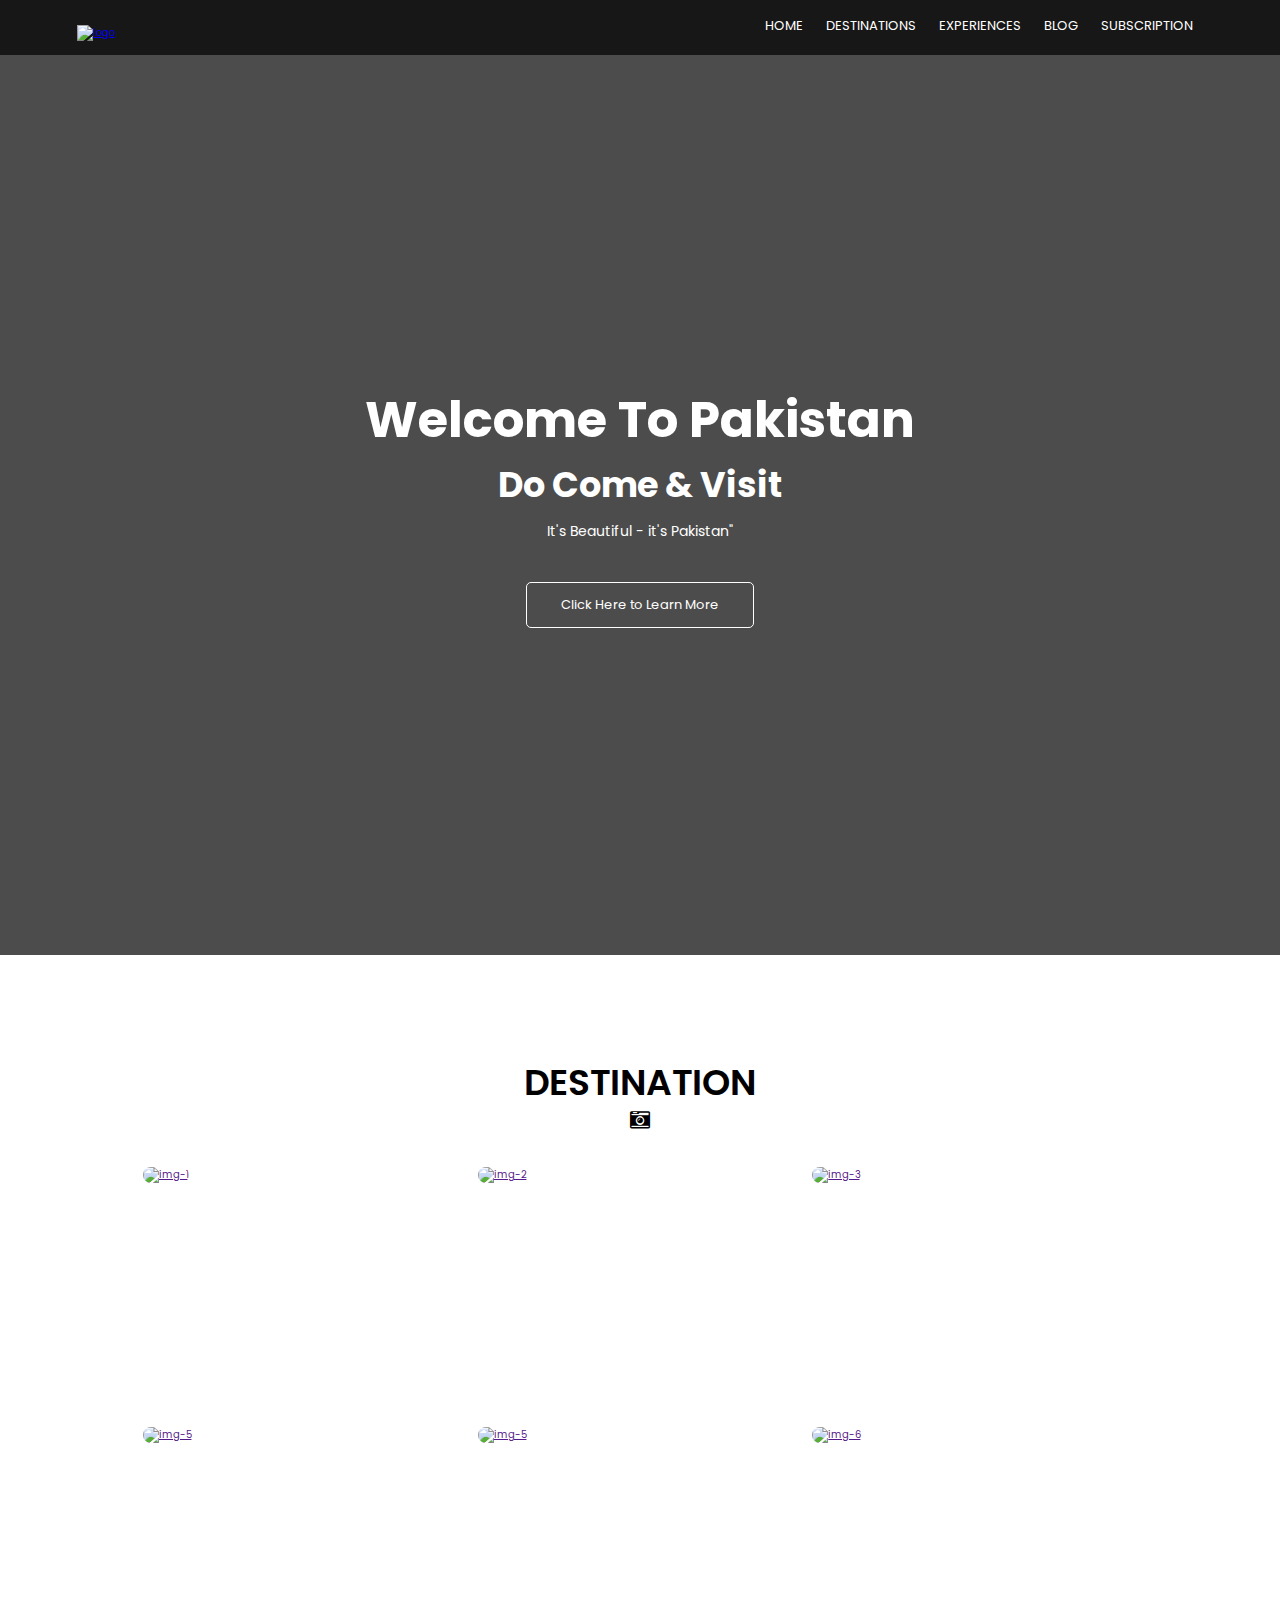
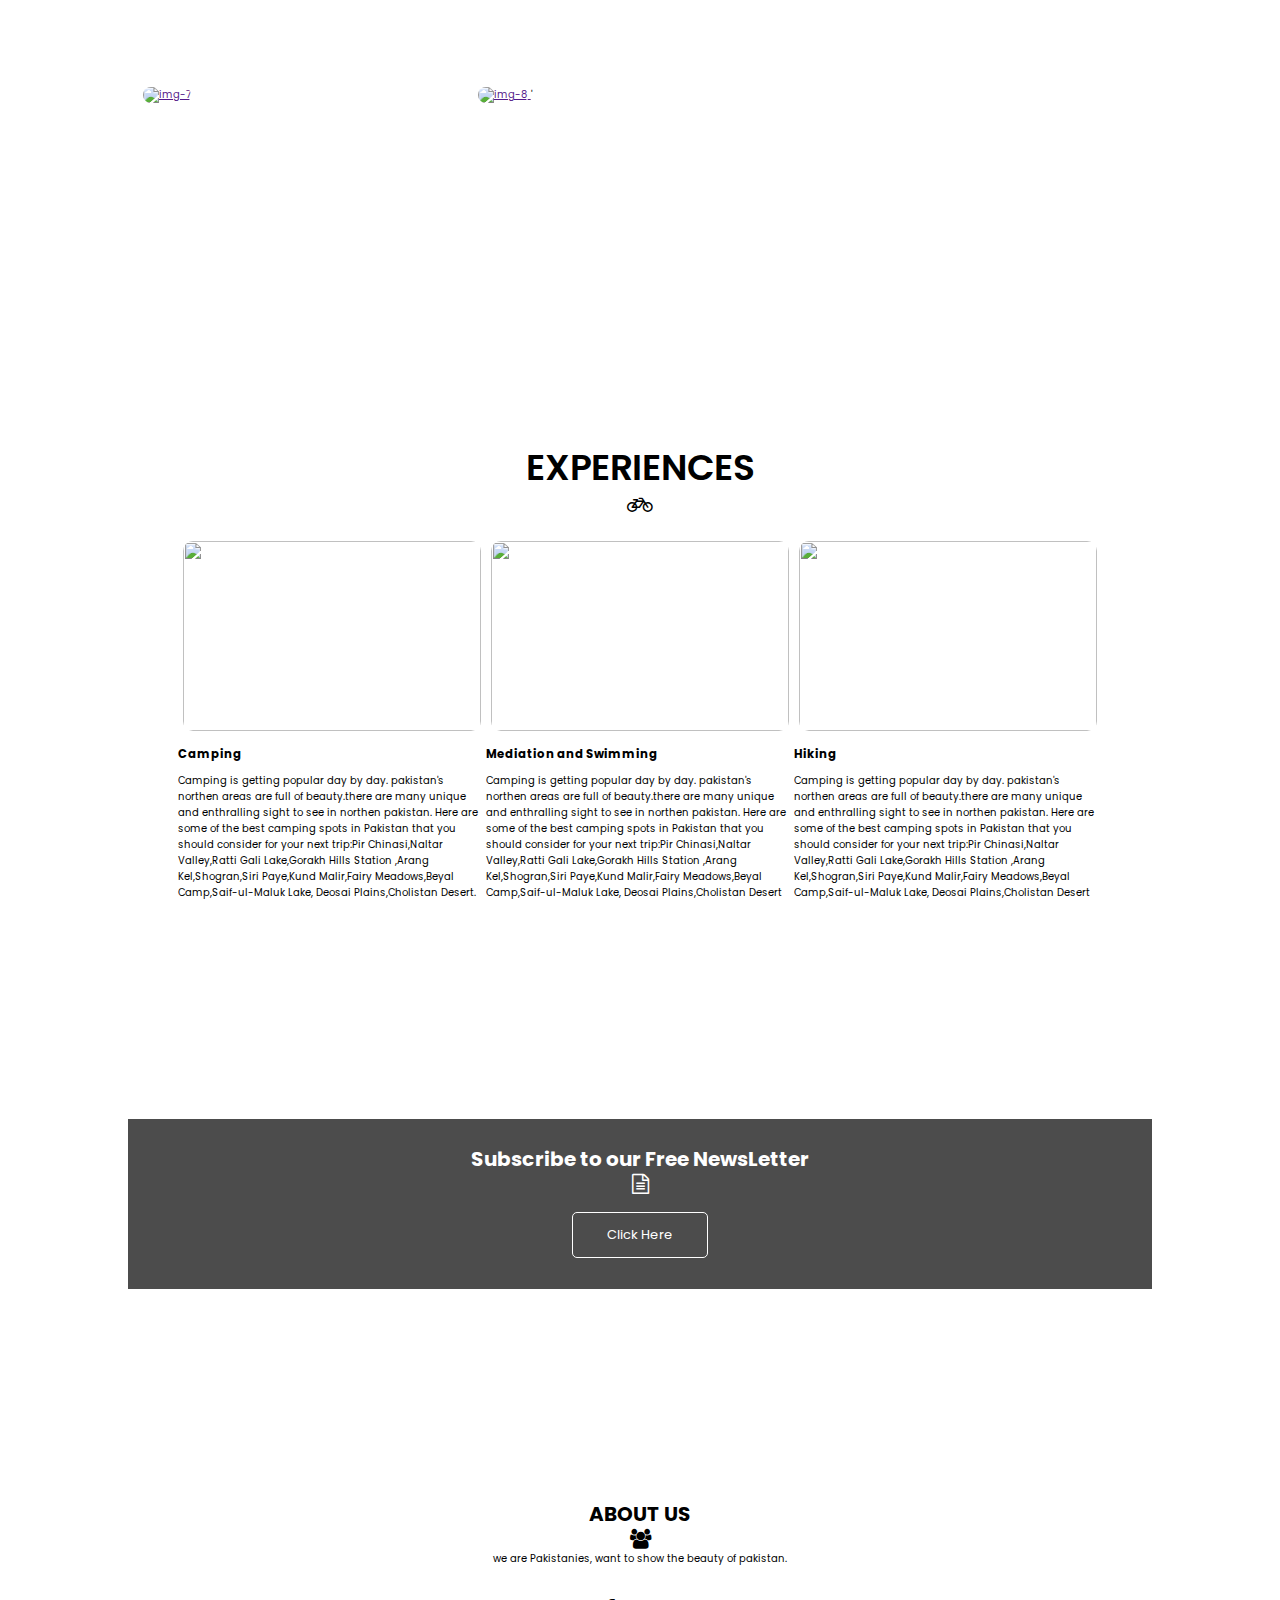
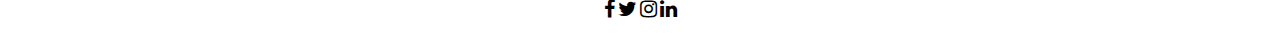
==== index.html @ 98a77273 "Update index.html" ====
<!DOCTYPE html>
<html lang="en">
<head>
    <meta charset="UTF-8">
    <meta http-equiv="X-UA-Compatible" content="IE=edge">
    <meta name="viewport" content="width=device-width, initial-scale=1.0">
  <link rel="stylesheet" href="style.css">
  <link rel="preconnect" href="https://fonts.googleapis.com">
<link rel="preconnect" href="https://fonts.gstatic.com" crossorigin>
<link href="https://fonts.googleapis.com/css2?family=Poppins:wght@200;300;600;700&display=swap" rel="stylesheet">
<link rel="stylesheet" href="https://cdnjs.cloudflare.com/ajax/libs/font-awesome/4.7.0/css/font-awesome.min.css">
<link rel="stylesheet" href="https://cdn.jsdelivr.net/npm/@fortawesome/fontawesome-free@5.15.4/css/fontawesome.min.css">
<link rel="icon" type="image/png" sizes="16x16" href="/favicon1-16x16.png">
    <title>Toursy-Northen Pakistan</title>
</head>
<body>
    <header>
        <nav>
            <!--Logo----->
            <a href="index.html"> <img src="./images/logo.png" alt="logo"></a>
           
           <!--Nav links----->
            <div class="nav-links" id="navLinks">
                <i class="fa fa-times" onclick="hideMenu()"></i>
                <ul>
                    
                    <li><a href="index.html"> HOME</a></li>
                    <li><a href="destinations.html">DESTINATIONS</a></li>
                    <li><a href="experiences.html">EXPERIENCES</a></li>
                    <li><a href="blog.html">BLOG</a></li>
                    <li><a href="subscription.html">SUBSCRIPTION</a></li>
                </ul>
            </div>


            <i class="fa fa-bars" onclick="showMenu()"></i>
        </nav>

        <!--text section----->
<main>
        <section class="text-box">
            <h3>Welcome To Pakistan</h3>
            <h1>Do Come & Visit  <span class="change_content"></span></h1>
            <p>It's Beautiful - it's Pakistan"</p>
        
        <a href="Experiences.html" class="btnone">Click Here to Learn More</a> 
        
    </section>
</main>
</header>

<!---destinations---->
<div class="dest-sec">
    <h1>DESTINATION</h1> <span><i class="fa fa-camera-retro fa-2x"></i></span>

</div>
<br><br>
            <div class="img_destinations">
                <div class="image">
                <a class="img-1" href=""> 
                       
                   <img src="./images/bumb1.jpg" alt="img-1" width="600px" height="400px"></a>
                   <div class="layer">
                   <h3> BAMBOORAT</h3>
                </div>

                </div>

                <div class="image">
                <a class="img-2" href="">
                    <img src="./images/shang2.jpg" alt="img-2"  width="400px" height="400px"> </a>
                    <div class="layer">
                        <h3> SHANGRILLA</h3>
                     </div>
                </div>

                <div class="image">
                <a class="img-3" href="">
                    <img src="./images/bumb2.jpg" alt="img-3"  width="600px" height="400px"> </a>
                    <div class="layer">
                        <h3> AYUN</h3>
                     </div>
                </div>
                <div class="image"> 
                    <a class="big-stretch" href="">
                        <img src=":/images/GILGIT.jpg" alt="img-5" > </a>
                        <div class="layer">
                            <h3> GILGIT</h3>
                         </div>
                    </div>  
                <div class="image"> 
                <a class="h-stretch" href="">
                    <img src=":/images/hunza 1.jpg" alt="img-5" > </a>
                    <div class="layer">
                        <h3> HUNZA</h3>
                     </div>
                </div>  

                <div class="image" >    
                <a class="img-6" href="">
                    <img src="./images/neel2.jpg" alt="img-6"  width="400px" height="400px"> </a>
                    <div class="layer">
                        <h3> NEELUM VALLEY</h3>
                     </div>
                </div>

                <div class="image">    
                <a class="h-stretch" href="">
                    <img src="./images/nal2.jpg" alt="img-7"  > </a>
                    <div class="layer">
                        <h3> NALTAR VALLEY</h3>
                     </div>
                </div>

                <div class="image">          
                <a class="v-stretch" href="">
                    <img src="./images/shang1.jpg" alt="img-8"  > </a>
                    <div class="layer">
                        <h3> SHANGRILLA</h3>
                     </div>'
            
                </div>
            </div>




            
        <!--Experiences----->

        <section class="expereinces">
            <h1>EXPERIENCES</h1> <span><i class="fa fa-bicycle fa-2x"></i></span>
            <br><br>

            <div class="row">
                <div class="exp-col">
                    <img src="./images/1.jpg" >
                    <h3>Camping</h3>
                    <p>Camping is getting popular day by day. pakistan's northen 
                        areas are full of beauty.there are many unique and enthralling sight to see in northen pakistan.
                        Here are some of the best camping spots in Pakistan that you should consider for your next trip:Pir Chinasi,Naltar Valley,Ratti Gali Lake,Gorakh Hills Station
,Arang Kel,Shogran,Siri Paye,Kund Malir,Fairy Meadows,Beyal Camp,Saif-ul-Maluk Lake,
Deosai Plains,Cholistan Desert.
                    </p>

                </div>
                <div class="exp-col">
                    <img src="./images/2.jpg" >
                    <h3>Mediation and Swimming</h3>
                    <p>Camping is getting popular day by day. pakistan's northen 
                        areas are full of beauty.there are many unique and enthralling sight to see in northen pakistan.
                        Here are some of the best camping spots in Pakistan that you should consider for your next trip:Pir Chinasi,Naltar Valley,Ratti Gali Lake,Gorakh Hills Station
,Arang Kel,Shogran,Siri Paye,Kund Malir,Fairy Meadows,Beyal Camp,Saif-ul-Maluk Lake,
Deosai Plains,Cholistan Desert
                    </p>

                </div>
                <div class="exp-col">
                    <img src="./images/3.jpg" >
                    <h3>Hiking</h3>
                    <p>Camping is getting popular day by day. pakistan's northen 
                        areas are full of beauty.there are many unique and enthralling sight to see in northen pakistan.
                        Here are some of the best camping spots in Pakistan that you should consider for your next trip:Pir Chinasi,Naltar Valley,Ratti Gali Lake,Gorakh Hills Station
,Arang Kel,Shogran,Siri Paye,Kund Malir,Fairy Meadows,Beyal Camp,Saif-ul-Maluk Lake,
Deosai Plains,Cholistan Desert
                    </p>

                </div>
            </div>
        </section>
<br><br><br><br>
<br>
        <!--Subscription----->
        <div class="SUBSCRIPTION">
            <h1>Subscribe to our Free NewsLetter</h1> <span><i class="fa fa-file-text-o fa-2x"></i></span>
            <br><br>
            <a href="subscription.html" class="btnone">Click Here</a> 
            </div>
            
             <!--About Us----->
        <div class="aboutus">
            
            <h1>ABOUT US</h1> <i class="fa fa-users fa-2x" ></i></span>
            <p> we are Pakistanies, want to show the beauty of pakistan.</p>
            <br><br>
            
            <div class="icons">

               <a href=""><i class="fa fa-facebook fa-2x" ></i></a> 
               <a href=""><i class="fa fa-twitter fa-2x" ></i></a>
               <a href=""><i class="fa fa-instagram fa-2x" ></i></a>
                <a href=""><i class="fa fa-linkedin fa-2x"></i></a>

            </div>
            </div>
            
        
    <!--javascript for Toggle Menu----->
    <script>
        var navLinks=document.getElementById("navLinks");
    function showMenu()
    {
        
        navLinks.style.right="0";
        
    }
    function hideMenu()
    {
        navLinks.style.right="-200px";
        
    }
    </script>
</body>
</html>
---- style.css ----
* { margin : 0; padding:0; box-sizing: border-box;
    font-family: 'Poppins', sans-serif; }

    html { 
    
        font-size: 62.5%;
       
            overflow-x: hidden;
            
     }
     body
     {
        overflow-x: hidden;
       
        
     }


header{
min-height:100vh;
width:100%;
background-image: linear-gradient(rgba(0, 0, 0, 0.7), rgba(0, 0, 0, 0.7)), url("./images/bg.jpg");
background-position: center;
background-size: cover;
position: relative;
}

nav{
    width: 100%;
    height:5.5rem;
    background-image: linear-gradient(rgba(0, 0, 0, 0.7), rgba(0, 0, 0, 0.7));
display:flex;
    padding:2% 6%;
    align-items: center;
    justify-content:space-between;
}

nav img{
width:15rem;
padding-top: 1rem;

}

.nav-links{

flex:1;
text-align:right;

}
.nav-links ul li
{
list-style: none;
display: inline-block;
padding:2rem 1rem;
position:relative;


}
.nav-links ul li a{
    color:white;
    text-decoration: none;
    font-size:1.3rem;
    
}


.nav-links ul li::after
{
    content:'';
    width:0%;
    height:3px;
    background-color:green;
    margin:auto;
    display:block;
    transition:0.5s;

}

.nav-links ul li:hover:after
{
    
    width:100%;
}


main
{
    width:100%;
    min-height:100vh;
    display:flex;
    justify-content:center;
    align-items:center;
}
.text-box
{
    text-align:center;
    color:white;
    display:block;
}
.text-box h3
{
font-size:5rem;
}

.text-box h1
{
font-size:3.5rem;
}
.text-box p
{
margin: 10px 0 40px;
font-size:1.4rem;

}
.change_content::after
{
    content:'';
    animation: changeantext 15s infinite linear;
    color:green;
}
@keyframes changeantext
{
    0%{
        content:"Naltar valley";
    }

    20%{
        content:"Neelum Valley";
    }
    35%{
        content:"Shangrila resort";
    }

    55%{
        content:"Gojal Valley";
    }

    65%{
        content:"Deosai Plains";
    }

    75%{
        content:"Rama Meadow";
    }

    85%{
        content:"Siri Paye";
    }
    100%{
        content:"Bamburet Valley";
    }

}

.btnone
{

display: inline-block;
text-decoration: none;
color:white;
border: 0.1rem solid white;
padding: 1.2rem 3.4rem;
font-size:1.3rem;
background:transparent;
border-radius:0.5rem;
position:relative;
cursor: pointer;
transition:1s;
}
.btnone:hover
{
    border:1px solid;
    background-color:green;
}
nav .fa{
display:none;
}

@media(max-width:700px){
    .text-box h1
    {
    font-size:2rem;
    }
    .text-box h3
{
font-size:3rem;
}

.nav-links ul li
{
    display: block;
}
.nav-links
{
position:fixed;
  text-align:left;
  top:0;
  right:-200px; /*to hide menu*/
  background-color:green;
  z-index:2;
  transition: 1s;
}

nav .fa{
    display:block;
    color:white;
    margin:0.5rem;
    font-size:1.2rem;
    cursor: pointer; 
}
.nav-link ul
{
    padding: 3rem;
}
}

@media(max-width:530px) {

.SUBSCRIPTION
{

    margin: 40rem auto;

}
}

@media(max-width:400px)
{
    .SUBSCRIPTION
    {
        
     
   top: 10rem;
   
    }
    .btnone
    {
        padding-bottom: -1rem;
    }
}
@media(max-width:300px)
{
    .SUBSCRIPTION
    {
        
     
   top: 20rem;
   
    }
    .btnone
    {
        padding-bottom: -1rem;
    }
}


.dest-sec h1
{
    font-size:3.6rem;
    font-weight:600; 

}

.dest-sec
{
width:100%;
text-align:center;
margin:auto;
padding-top: 10rem;
display: block;
}


.img_destinations
   {
    padding: 0.3rem;
    max-width: 100rem;
    margin: 0 auto;
    display: grid;
    grid-template-columns:  repeat(auto-fit, minmax(25rem,1fr)) ;
    grid-auto-rows: 25rem;
    grid-gap: 1rem;
    grid-auto-flow: dense;
    box-sizing: border-box;
   }

   .img_destinations img{
       width: 100%;
       height: 100%;
       object-fit: cover;
       margin-bottom: 1rem;
       transition: transform(0.5 linear);
       border-radius: 1.5rem;
      transition: 1s;
     
     
   }
  


.image
{
    position:relative;
}
.layer{
    background:transparent;
    position:absolute;
    border-radius: 1.5rem;
    width:100%;
    height:100%;
    top:0;
    text-align:center;
    color:white;
    overflow:hidden;
    transition:0.5s
}
.layer:hover{
    background:rgba(13, 172, 61, 0.7);
   
}
.layer h3
{
    width:100%;
    font-weight:500;
    color:white;
    font-size:2.6rem;
    position: absolute;
    opacity: 0;
   
    transition:0.5s;
    bottom:0;
    left: 0;
   
    
}

.layer:hover h3
{
   bottom:49%;
   opacity: 1; 
}

/*******Experiences*******/

.expereinces h1
{
    font-size:3.6rem;
    font-weight:600; 
}


.expereinces
{
width:100%;height:100%;
text-align:center;
margin:auto;
padding-top: 10rem;
display: block;
}

.row
{
    padding: 0.3rem;
    max-width: 100rem;
   
    margin: 0 auto;
    display:flex;
    justify-content:center;
}
.exp-col
{
    
flex-basis: 31%;
border-radius:1rem;
text-align:left;

}
.exp-col img{
    width:100%;
    height:100%;
    border-radius:1.5rem;
    padding:0.5rem;
   object-fit: cover;
    
}

.exp-col h3
{
    margin: 1rem 0 1rem 0;
}

.SUBSCRIPTION
{
    margin: 30rem auto;
    width:80%;
    height: 17rem;
    background-image: linear-gradient(rgba(0, 0, 0, 0.7), rgba(0, 0, 0, 0.7)), url('images/f.jpg');
    text-align: center;
    background-position: center;
    background-size: cover;
    position: relative;
    color:white;
    display:block;
    
}

.SUBSCRIPTION h1{
    padding-top: 2.5rem;
}


.aboutus
{
    width: 100%;
    text-align: center;
    padding:3rem 0;
    display:block;
    margin-top: -12rem;

}

.aboutus h4
{
font-size:3rem;
    margin-top: -33rem;
    font-weight: bold;
}

.icons .fa
{
   color:black;
    text-decoration: none;
    cursor: pointer;
}


/********subheader******/
.subheader
{
    height:50vh;
    width:100%;
    background-image: linear-gradient(rgba(0, 0, 0, 0.7), rgba(0, 0, 0, 0.7)), url("./images/other.jpg");
background-position: center;
background-size: cover;

color:white;
}

.subheader h1
{
    margin:10rem;
    font-size: 2rem;
    text-align: center;
}

/********blog******/

.blog-content
{
    width:80%;
    margin :auto;
    padding-top:6rem; 
    
  
    
}
.blog-content .row
{
    display: flex;
   
}

.blog-left{
flex-basis: 65%;

}
.blog-left img{
    width:100%;
    
}
.blog-left h2
{
    color:black;
    margin:30px 0;
    font-weight: 600%;
}

.blog-left
{
    color:black;
}
.blog-left .btnone
{
    color:black;
    border-color:green;
    padding-bottom: 1rem;;
}

.blog-right
{
flex-basis: 32%;
background-color:rgb(255, 255, 255);
margin-left:3rem;
}
.blog-right h3
{
    background-color:green;
    color:black;
    padding:7px 0;
    margin-bottom:2rem;
    text-align: center;
}
    .blog-right div{
        display:flex;
        justify-content:space-between;
        align-items: center;
        padding:0.8rem;
       box-sizing: border-box;
       

    }

.comment-box{
border:1px solid rgb(160, 159, 159);
margin:50px 0;
Padding: 10px 20px;
font-size:1.6rem;

}
.comment-box h3
{
    text-align:left;
}

.comment-form input, .comment-form textarea
{
width:100%;
padding:1rem;
margin:1.5rem 0;
box-sizing: border-box;
border:1px none;
background-color:rgb(226, 224, 224);

}


.sub-box
{
  width:40%;
  height:40%;
        border:1px solid rgb(160, 159, 159);
        margin-top:7rem; margin-left:10%;
        Padding: 10px 20px;
        font-size:1.6rem;
        transform:translateX(50%);
        text-align:center;
        }
.sub-box h3
{
margin-top:7rem;
        text-align:center;
        }
        
.comment-form input
{
width:50%;
padding:1rem;
margin:1.5rem 0 1.5rem ;
box-sizing: border-box;
border:1px none;
background-color:rgb(226, 224, 224);

}

    .sub-box .btnone
{
    color:black;
    border-color:green;
    padding-bottom: 1rem;;
}
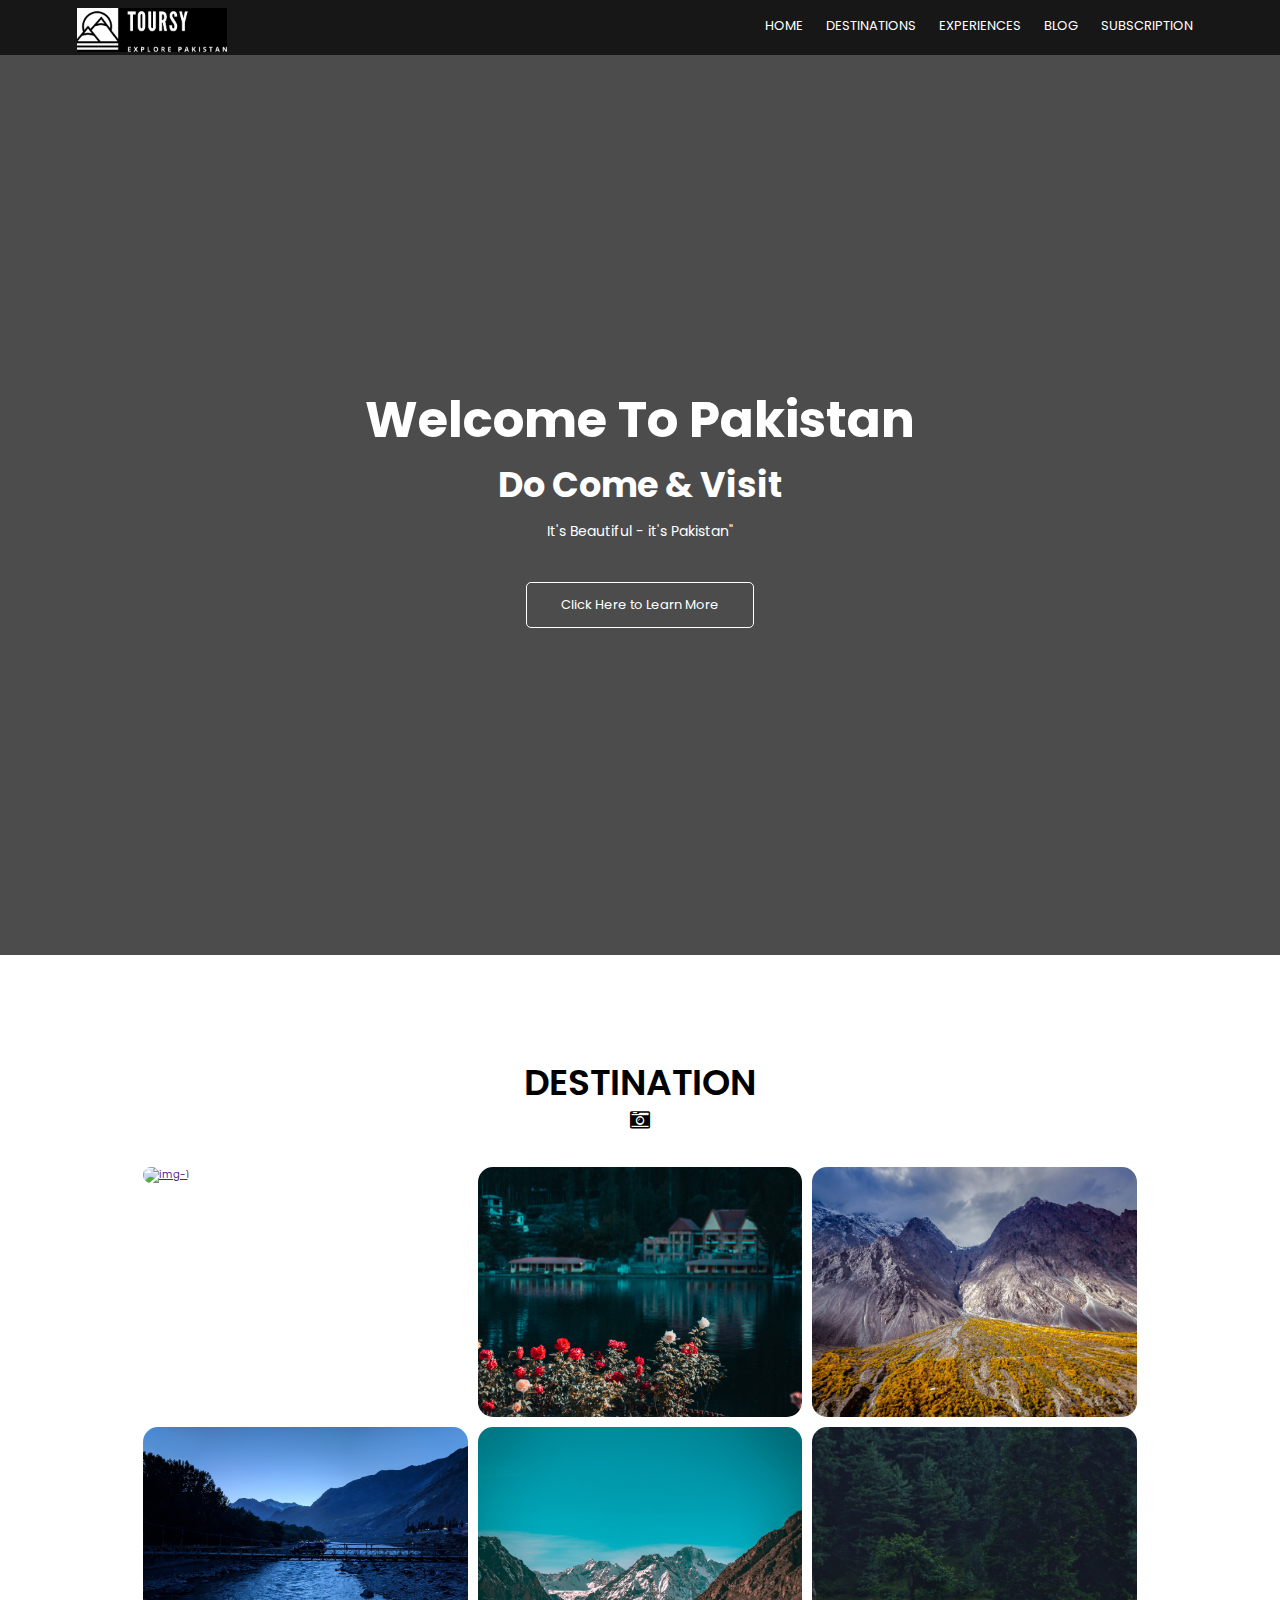
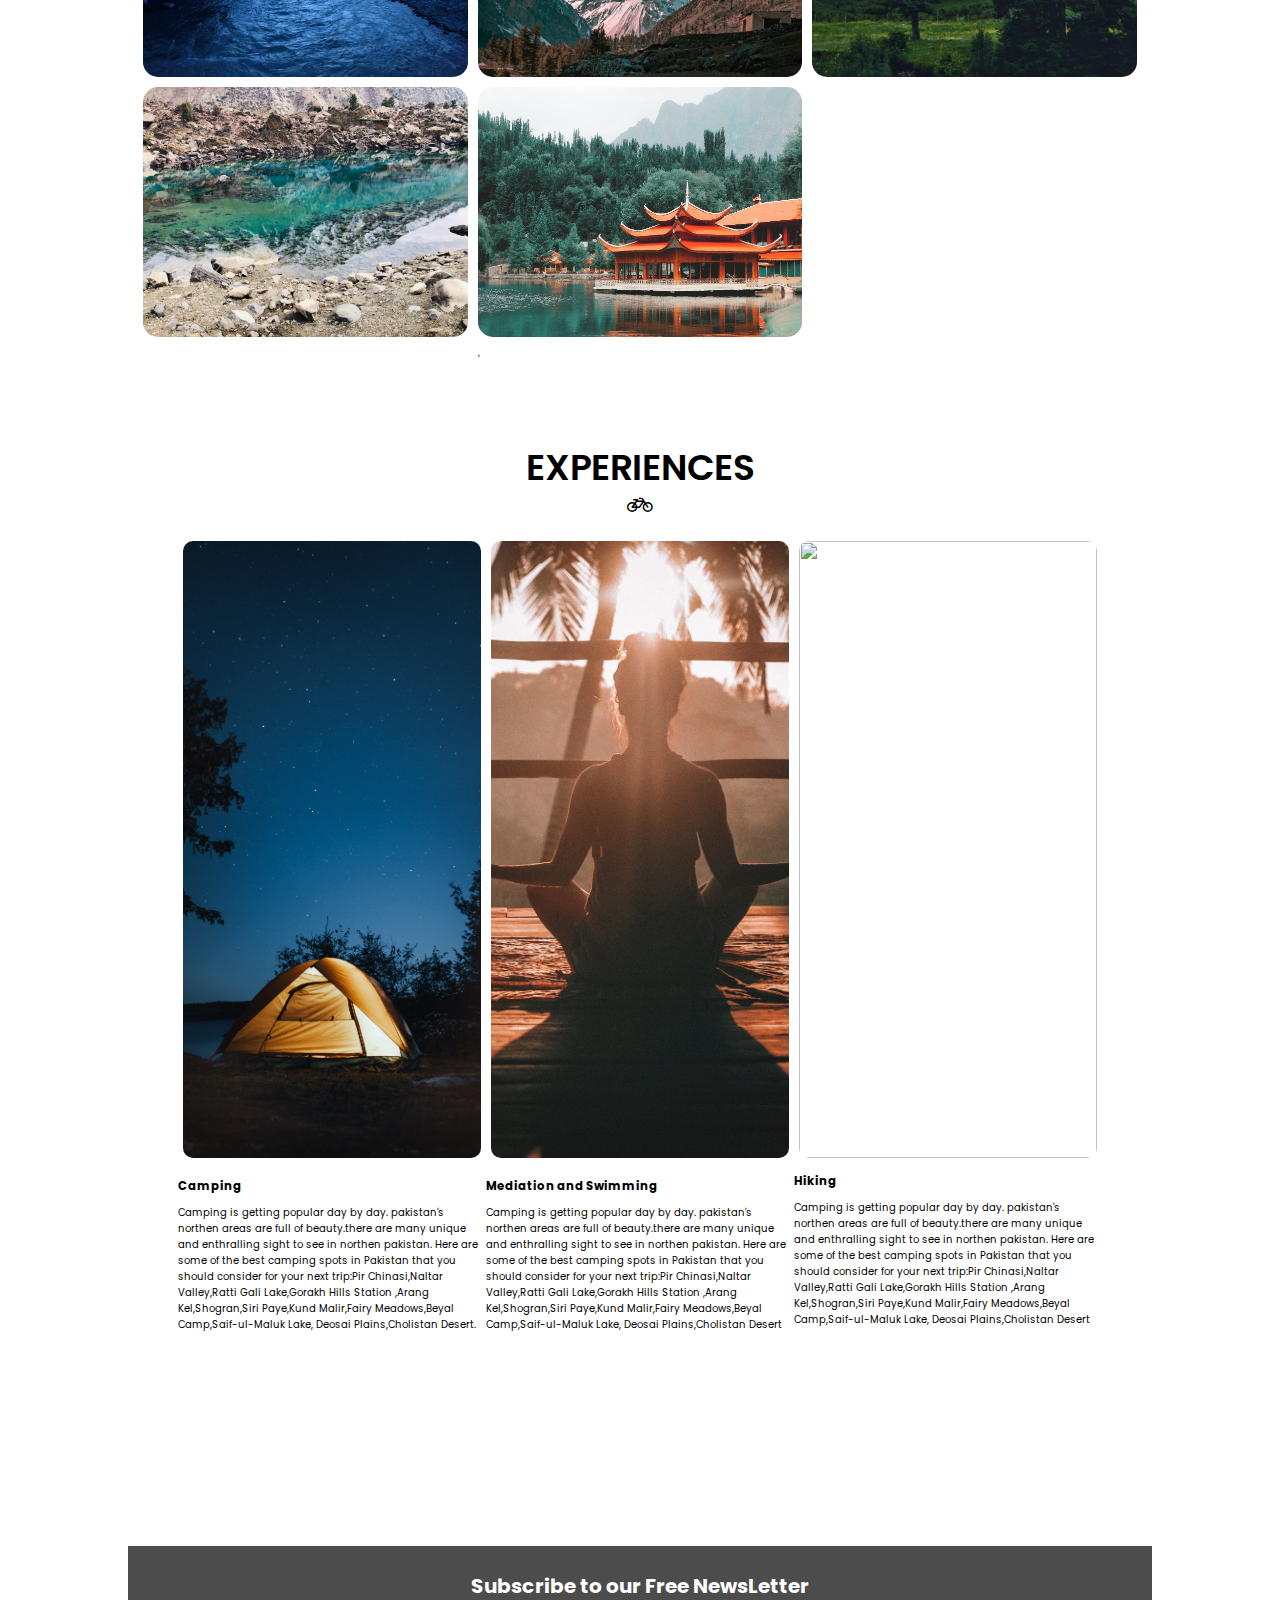
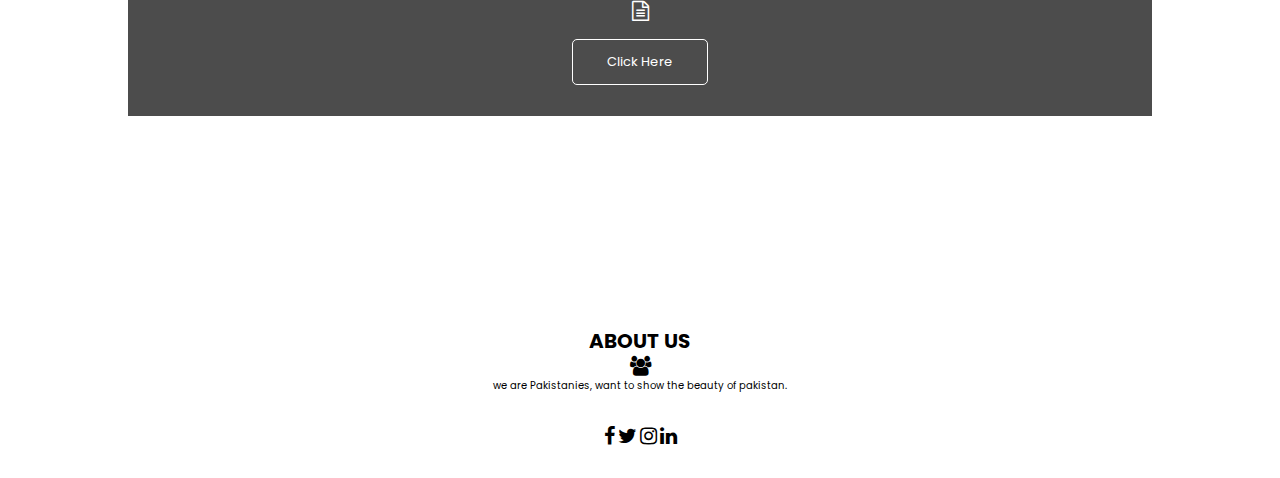
==== commit d0a1d6f0: "Update index.html" ====
--- a/index.html
+++ b/index.html
@@ -10,25 +10,25 @@
 <link href="https://fonts.googleapis.com/css2?family=Poppins:wght@200;300;600;700&display=swap" rel="stylesheet">
 <link rel="stylesheet" href="https://cdnjs.cloudflare.com/ajax/libs/font-awesome/4.7.0/css/font-awesome.min.css">
 <link rel="stylesheet" href="https://cdn.jsdelivr.net/npm/@fortawesome/fontawesome-free@5.15.4/css/fontawesome.min.css">
-<link rel="icon" type="image/png" sizes="16x16" href="/favicon1-16x16.png">
+<link rel="icon" type="image/png" sizes="16x16" href="./favicon1-16x16.png">
     <title>Toursy-Northen Pakistan</title>
 </head>
 <body>
     <header>
         <nav>
             <!--Logo----->
-            <a href="index.html"> <img src="./images/logo.png" alt="logo"></a>
+            <a href="index.html"> <img src="./Images/logo.png" alt="logo"></a>
            
            <!--Nav links----->
             <div class="nav-links" id="navLinks">
                 <i class="fa fa-times" onclick="hideMenu()"></i>
                 <ul>
                     
-                    <li><a href="index.html"> HOME</a></li>
-                    <li><a href="destinations.html">DESTINATIONS</a></li>
-                    <li><a href="experiences.html">EXPERIENCES</a></li>
-                    <li><a href="blog.html">BLOG</a></li>
-                    <li><a href="subscription.html">SUBSCRIPTION</a></li>
+                    <li><a href="./index.html"> HOME</a></li>
+                    <li><a href="./destinations.html">DESTINATIONS</a></li>
+                    <li><a href="./experiences.html">EXPERIENCES</a></li>
+                    <li><a href="./blog.html">BLOG</a></li>
+                    <li><a href="./subscription.html">SUBSCRIPTION</a></li>
                 </ul>
             </div>
 
@@ -59,7 +59,7 @@
                 <div class="image">
                 <a class="img-1" href=""> 
                        
-                   <img src="./images/bumb1.jpg" alt="img-1" width="600px" height="400px"></a>
+                   <img src="./Images/bumb1.jpg" alt="img-1" width="600px" height="400px"></a>
                    <div class="layer">
                    <h3> BAMBOORAT</h3>
                 </div>
@@ -68,7 +68,7 @@
 
                 <div class="image">
                 <a class="img-2" href="">
-                    <img src="./images/shang2.jpg" alt="img-2"  width="400px" height="400px"> </a>
+                    <img src="./Images/shang2.jpg" alt="img-2"  width="400px" height="400px"> </a>
                     <div class="layer">
                         <h3> SHANGRILLA</h3>
                      </div>
@@ -76,21 +76,21 @@
 
                 <div class="image">
                 <a class="img-3" href="">
-                    <img src="./images/bumb2.jpg" alt="img-3"  width="600px" height="400px"> </a>
+                    <img src="./Images/bumb2.jpg" alt="img-3"  width="600px" height="400px"> </a>
                     <div class="layer">
                         <h3> AYUN</h3>
                      </div>
                 </div>
                 <div class="image"> 
                     <a class="big-stretch" href="">
-                        <img src=":/images/GILGIT.jpg" alt="img-5" > </a>
+                        <img src="./Images/GILGIT.jpg" alt="img-5" > </a>
                         <div class="layer">
                             <h3> GILGIT</h3>
                          </div>
                     </div>  
                 <div class="image"> 
                 <a class="h-stretch" href="">
-                    <img src=":/images/hunza 1.jpg" alt="img-5" > </a>
+                    <img src="./Images/hunza 1.jpg" alt="img-5" > </a>
                     <div class="layer">
                         <h3> HUNZA</h3>
                      </div>
@@ -98,7 +98,7 @@
 
                 <div class="image" >    
                 <a class="img-6" href="">
-                    <img src="./images/neel2.jpg" alt="img-6"  width="400px" height="400px"> </a>
+                    <img src="./Images/neel2.jpg" alt="img-6"  width="400px" height="400px"> </a>
                     <div class="layer">
                         <h3> NEELUM VALLEY</h3>
                      </div>
@@ -106,7 +106,7 @@
 
                 <div class="image">    
                 <a class="h-stretch" href="">
-                    <img src="./images/nal2.jpg" alt="img-7"  > </a>
+                    <img src="./Images/nal2.jpg" alt="img-7"  > </a>
                     <div class="layer">
                         <h3> NALTAR VALLEY</h3>
                      </div>
@@ -114,7 +114,7 @@
 
                 <div class="image">          
                 <a class="v-stretch" href="">
-                    <img src="./images/shang1.jpg" alt="img-8"  > </a>
+                    <img src="./Images/shang1.jpg" alt="img-8"  > </a>
                     <div class="layer">
                         <h3> SHANGRILLA</h3>
                      </div>'
@@ -134,7 +134,7 @@
 
             <div class="row">
                 <div class="exp-col">
-                    <img src="./images/1.jpg" >
+                    <img src="./Images/1.jpg" >
                     <h3>Camping</h3>
                     <p>Camping is getting popular day by day. pakistan's northen 
                         areas are full of beauty.there are many unique and enthralling sight to see in northen pakistan.
@@ -145,7 +145,7 @@
 
                 </div>
                 <div class="exp-col">
-                    <img src="./images/2.jpg" >
+                    <img src="./Images/2.jpg" >
                     <h3>Mediation and Swimming</h3>
                     <p>Camping is getting popular day by day. pakistan's northen 
                         areas are full of beauty.there are many unique and enthralling sight to see in northen pakistan.
@@ -156,7 +156,7 @@
 
                 </div>
                 <div class="exp-col">
-                    <img src="./images/3.jpg" >
+                    <img src="./Images/3.jpg" >
                     <h3>Hiking</h3>
                     <p>Camping is getting popular day by day. pakistan's northen 
                         areas are full of beauty.there are many unique and enthralling sight to see in northen pakistan.
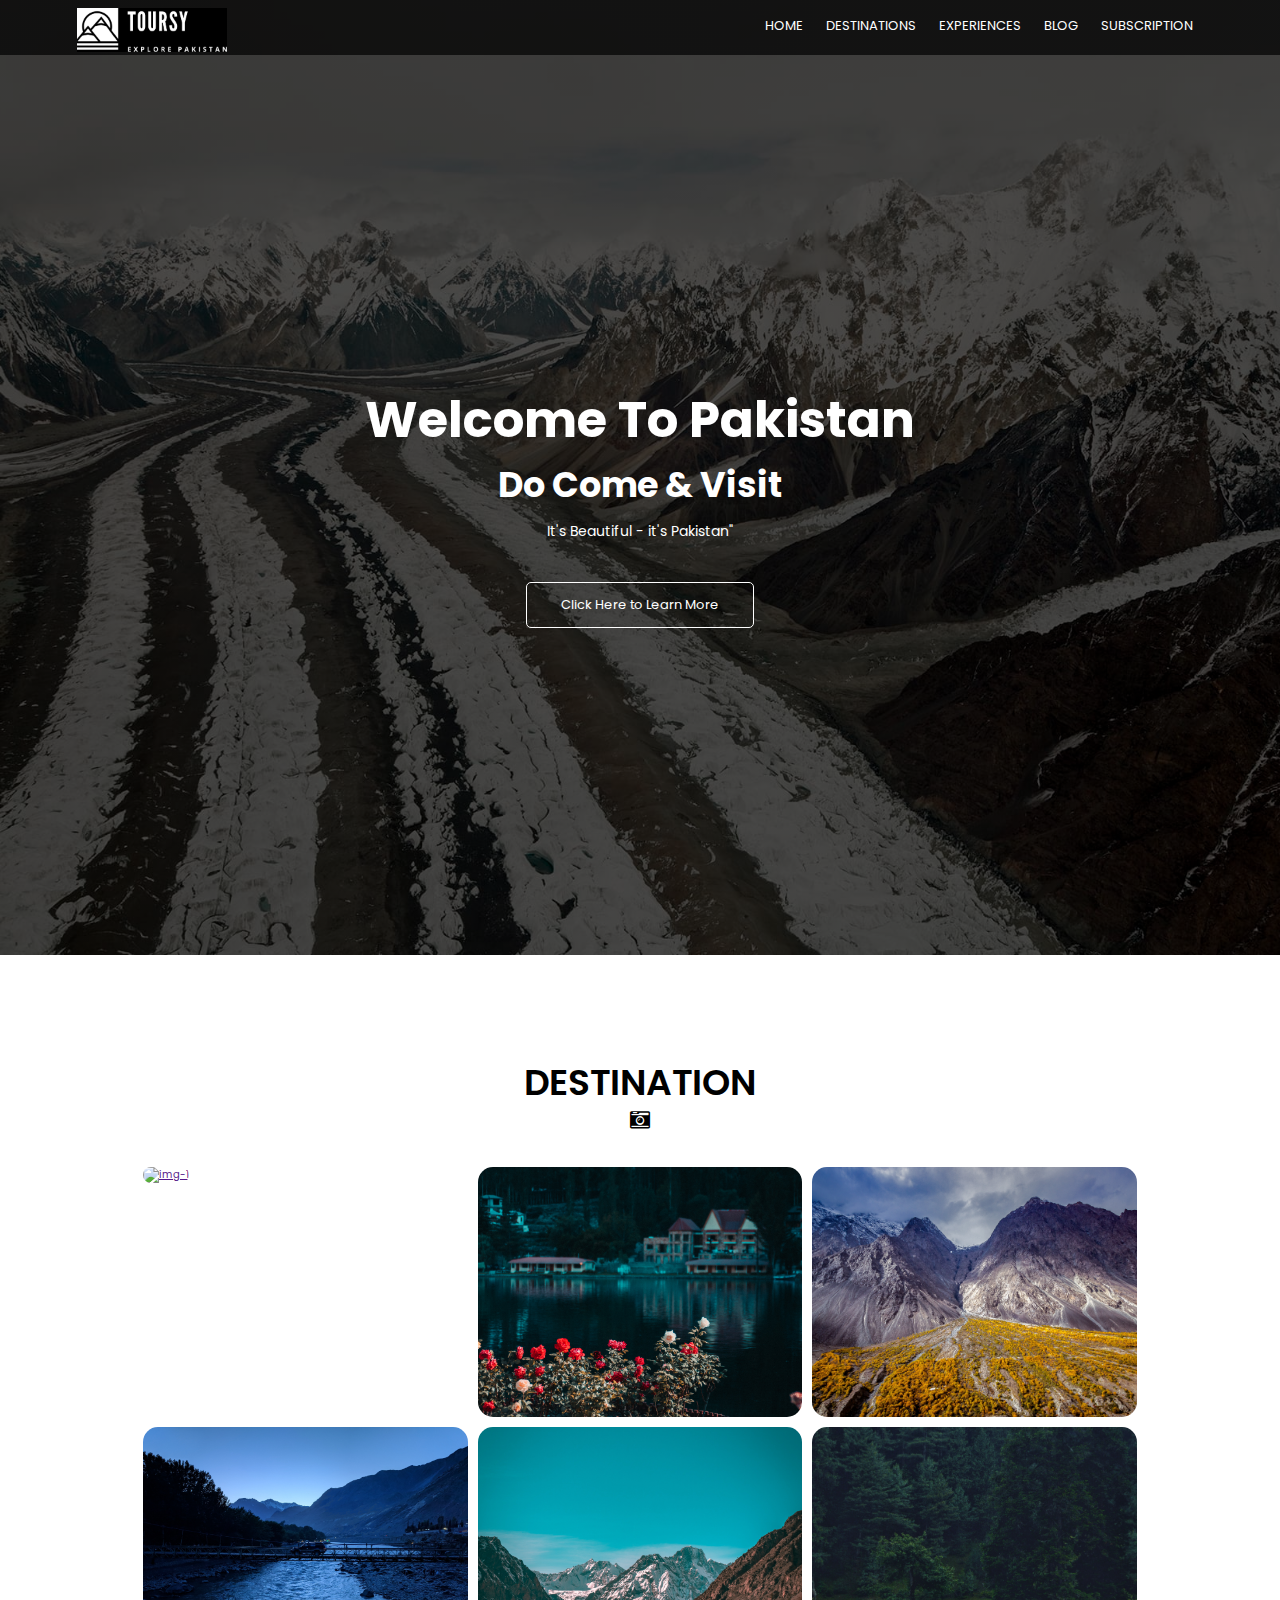
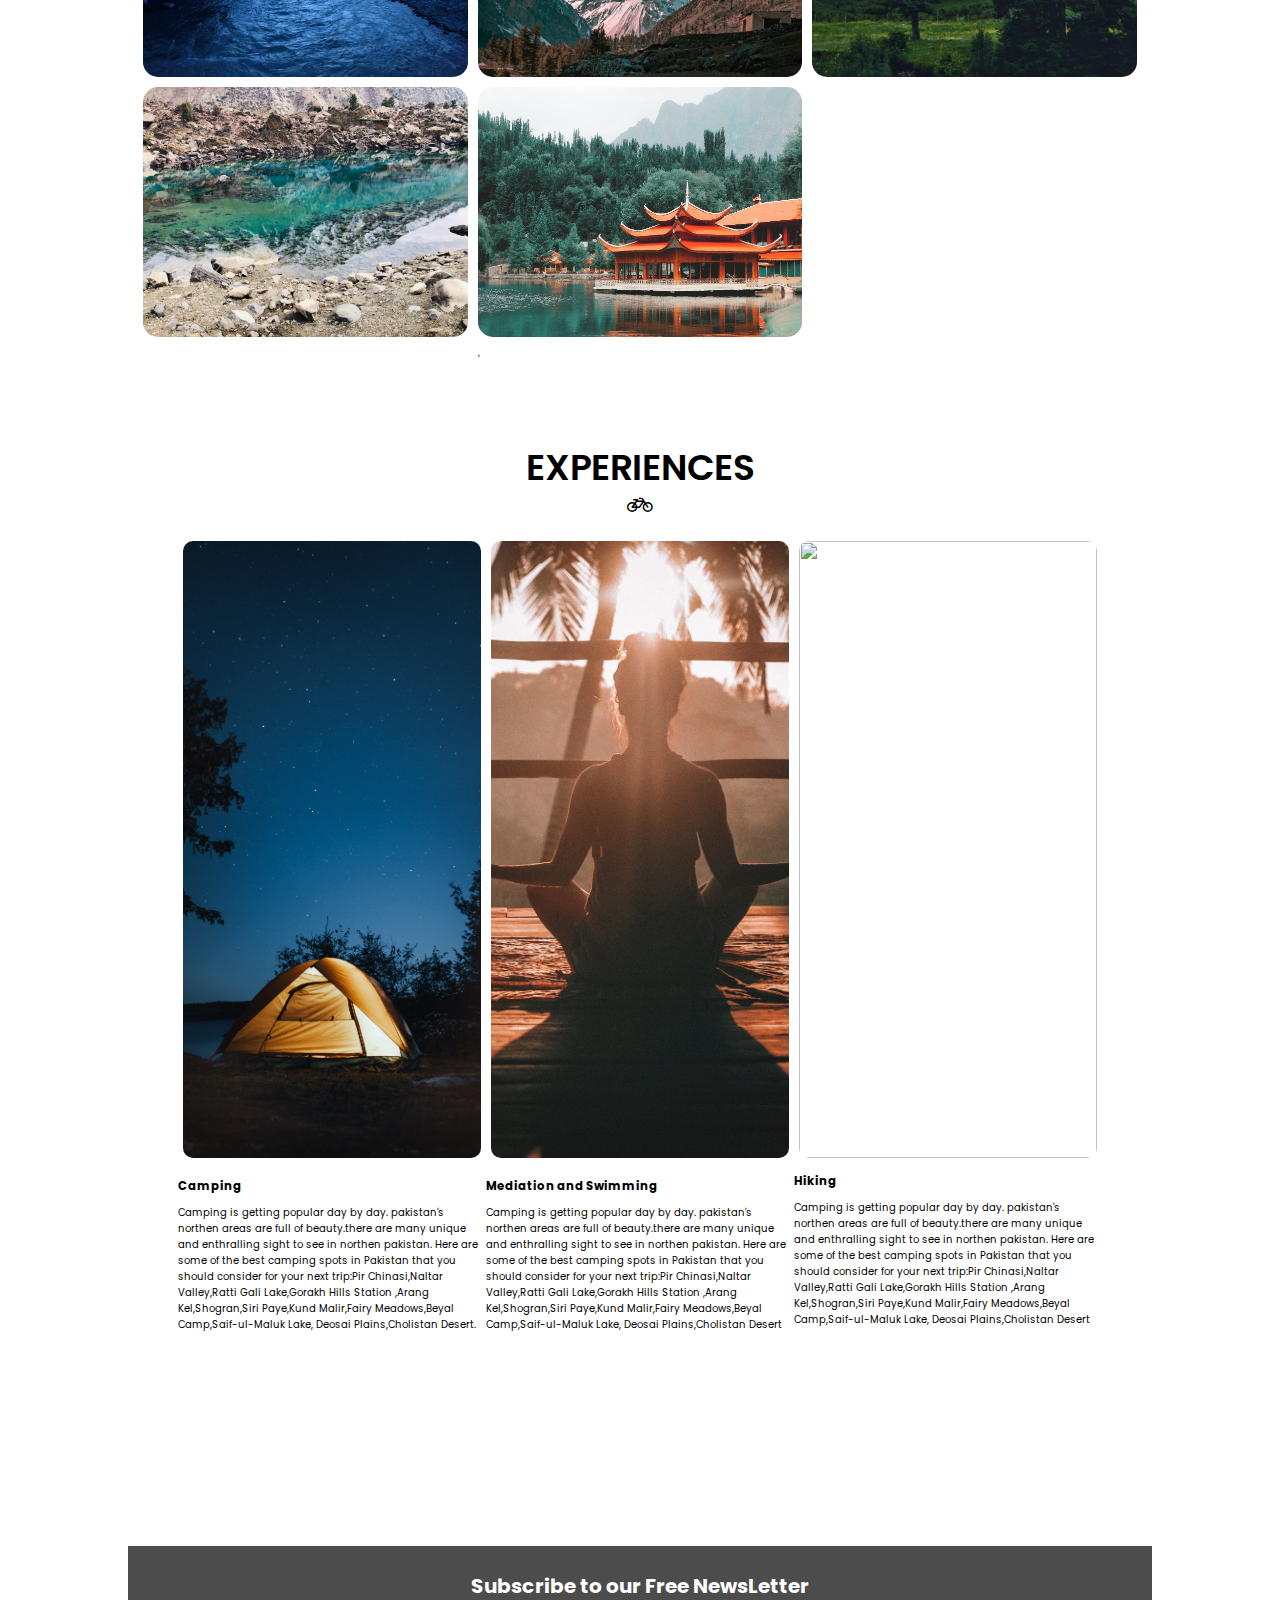
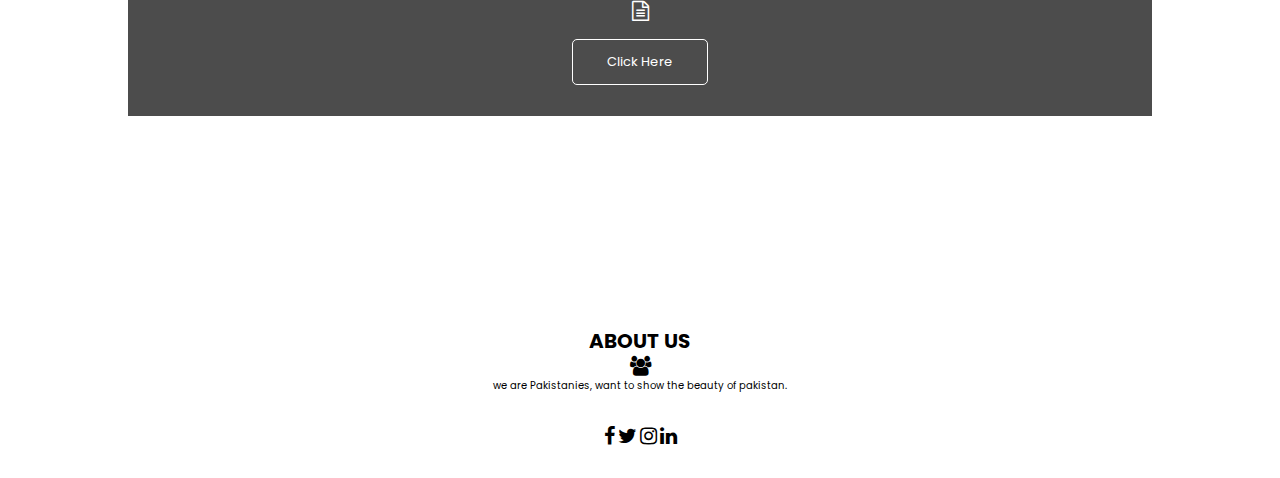
==== commit ed86e611: "Update index.html" ====
--- a/index.html
+++ b/index.html
@@ -24,7 +24,7 @@
                 <i class="fa fa-times" onclick="hideMenu()"></i>
                 <ul>
                     
-                    <li><a href="./index.html"> HOME</a></li>
+                    <li><a href="http:/index.html"> HOME</a></li>
                     <li><a href="./destinations.html">DESTINATIONS</a></li>
                     <li><a href="./experiences.html">EXPERIENCES</a></li>
                     <li><a href="./blog.html">BLOG</a></li>
--- a/style.css
+++ b/style.css
@@ -19,7 +19,7 @@
 header{
 min-height:100vh;
 width:100%;
-background-image: linear-gradient(rgba(0, 0, 0, 0.7), rgba(0, 0, 0, 0.7)), url("./images/bg.jpg");
+background-image: linear-gradient(rgba(0, 0, 0, 0.7), rgba(0, 0, 0, 0.7)), url("./Images/bg.jpg");
 background-position: center;
 background-size: cover;
 position: relative;
